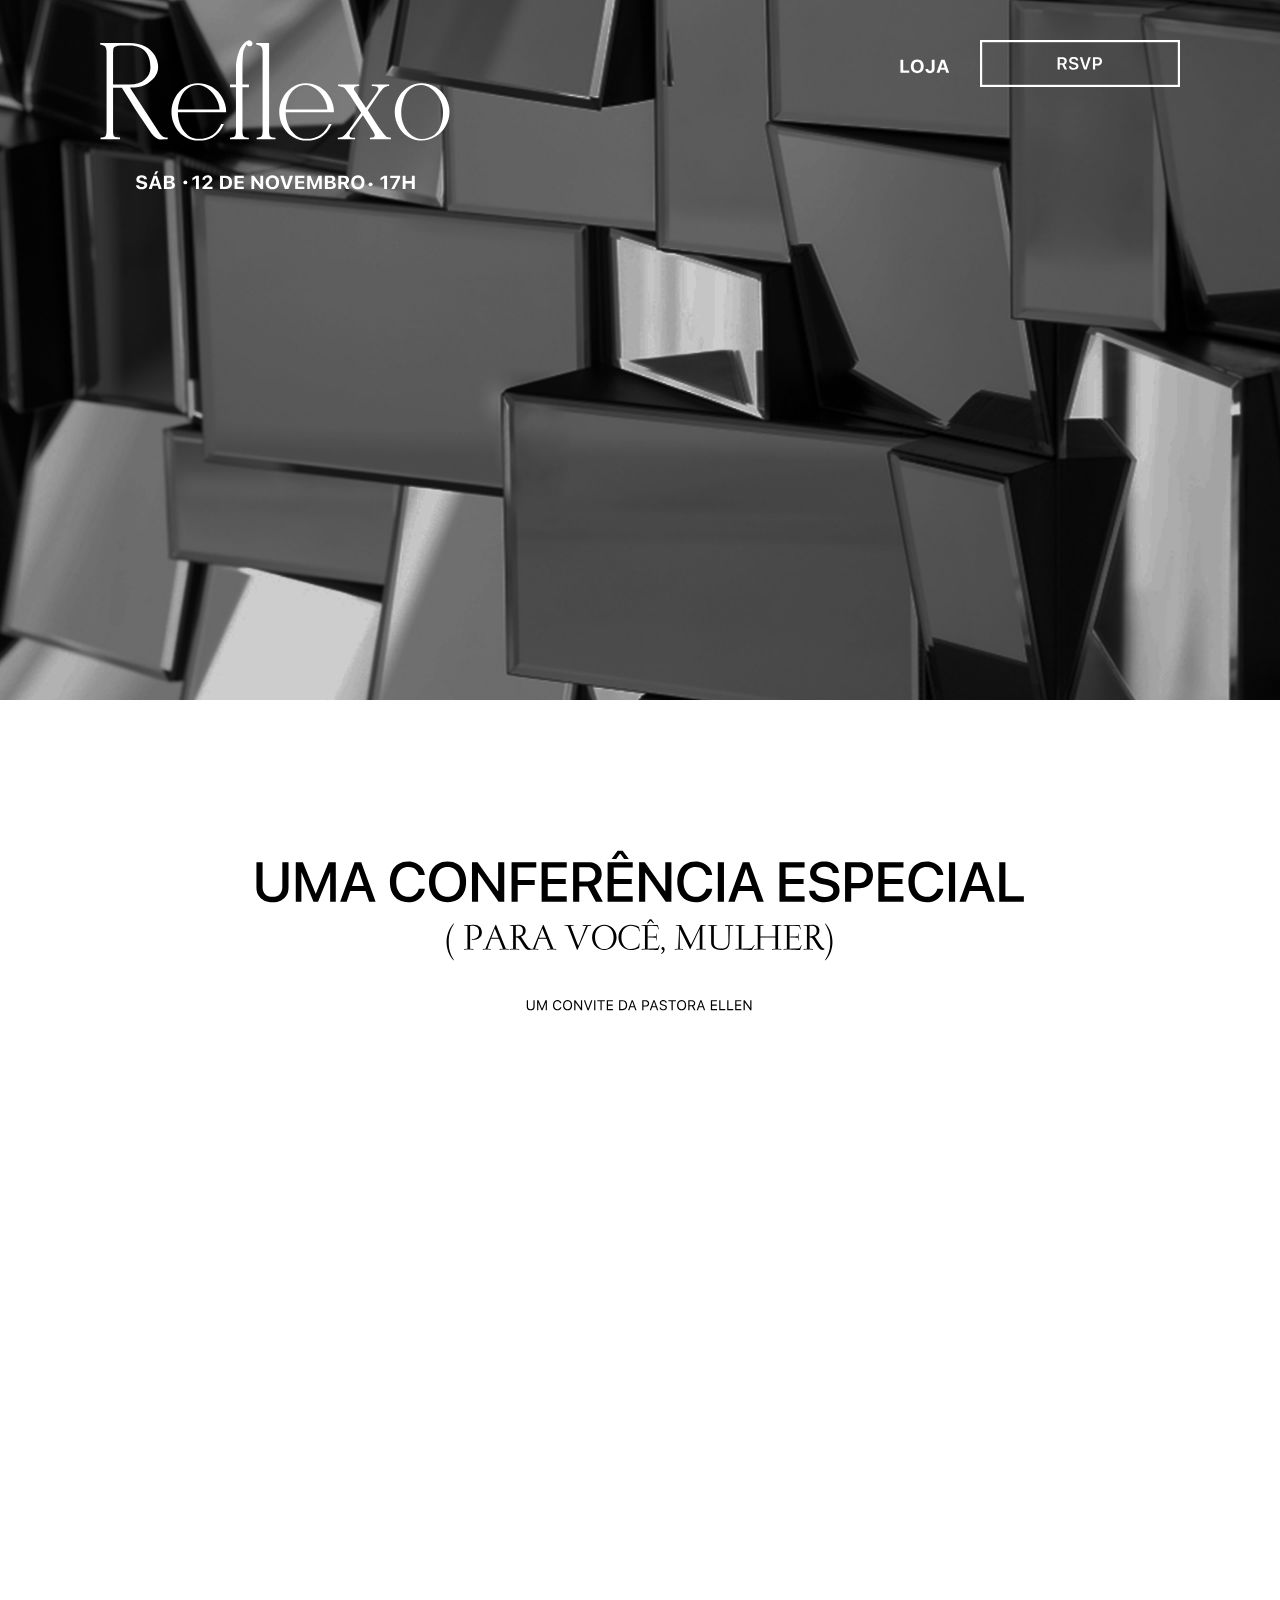
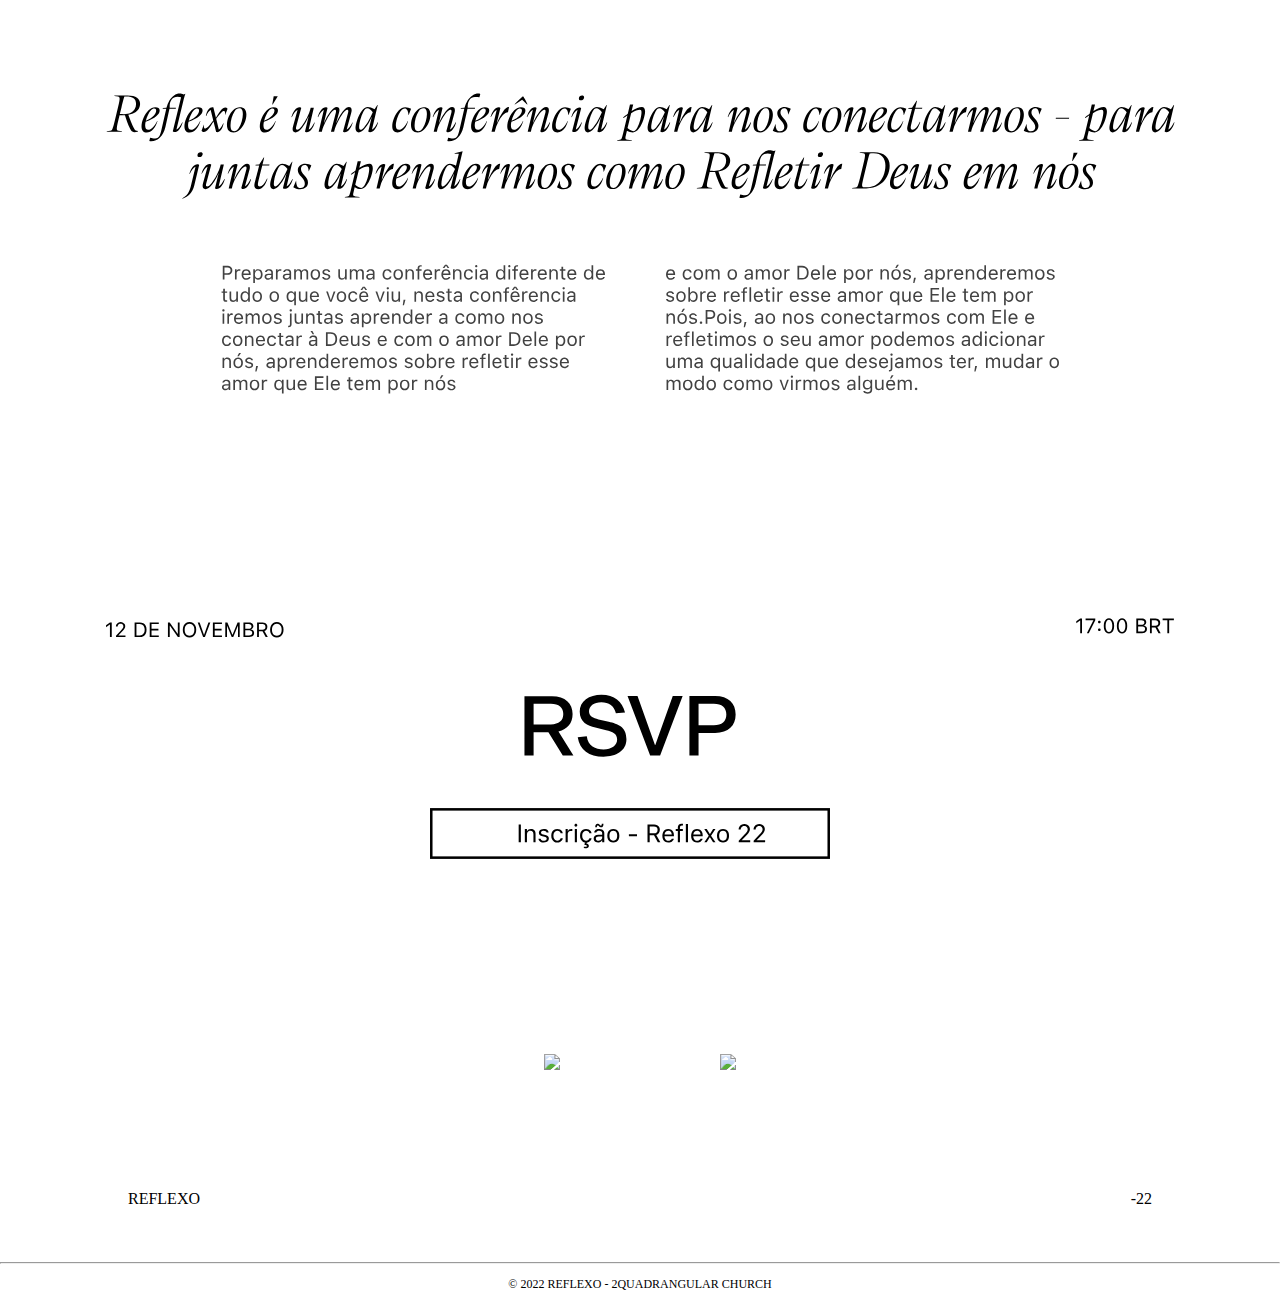
==== reflexo22/index.html @ edd670e5 "Renomeando pasta" ====
<!DOCTYPE html>
<html lang="pt-br">

<head>
    <meta charset="UTF-8">
    <meta name="viewport" content="width=device-width, initial-scale=1.0">
    <title>Reflexo22</title>
    <link rel="stylesheet" href="style.css">
</head>

<body>
    <!-- SESSÃO 01 OK -->
    <section id="s01">
        <header class="flexB">
            <article class="flexC">
                <img id="titulo" src="assets/svg/texto.svg">
                <img id="data" src="assets/svg/data.svg">
            </article>
            <article>
                <a href="loja/loja.html"><img id="loja" src="assets/svg/loja.svg" width="50px"></a>
                <a href="#s03"><img src="assets/svg/botao.svg" width="200px" class="cursor-p"></a>
            </article>
        </header>
    </section>
    <!-- SESSÃO 02 OK -->
    <section id="s02" class="flexC">
        <article class="flexC">
            <img id="headVideo" src="assets/svg/headVideo.svg">
        </article>
        <!-- video -->
        <div class="center">
            <iframe 
            width="1070" 
            height="602" 
            src="https://www.youtube.com/embed/hem-kgBiIlg" 
            title="REFLECT22   VIDEO CHAMADA" 
            frameborder="0" 
            allow="accelerometer; autoplay; clipboard-write; encrypted-media; gyroscope; picture-in-picture" 
            allowfullscreen>
        </iframe>
        </div>
        <div>
            <img id="texto01" src="assets/textos/texto.svg">
        </div>
        <div id="colum2">
            <section class="colunas">
                <img class="textoColunas" src="assets/textos/coluna01.svg">
            </section>
            <section class="colunas">
                <img class="textoColunas" src="assets/textos/coluna02.svg">
            </section>
        </div>
    </section>
    <!-- SESSÃO 03 -->
    <section id="s03">
        <header class="flexC">
            <div id="convite">
            </div>
            <a
                href="https://mpago.la/1cmX4yR"><img
                    id="botaoI" src="assets/svg/inscricao.svg"></a>
        </header>
    </section>
    <!-- SESSÃO 04 OK -->
    <section id="s04">
        <article class="flexR1">
            <div>
                <img class="coluna" src="https://imgcloud.com.br/share/iod2SJeLFEVVkoC1">
            </div>
            <div>
                <img class="coluna" src="https://imgcloud.com.br/share/ppwT40REATofYVZv">
            </div>
        </article>
        <footer class="flex p1010">
            <P>REFLEXO</P>
            <P>-22</P>
        </footer>
    </section>
    <!-- FOOTER OK -->
    <footer>
        <hr>
        <div class="p5pxtop">© 2022 REFLEXO - 2QUADRANGULAR CHURCH</div>
    </footer>
</body>

</html>
---- reflexo22/style.css ----
.texto05{
    width: 350px;
}
.white{
    color: white;
}
.flexB{
    display: flex;
    justify-content: space-between;
}
.flexC{
    align-items: center;
    display: flex;
    flex-direction: column;
}
.cursor-p{
    cursor: pointer;
}
.center{
    display: flex;
    justify-content: center;
}
.p5pxtop{
    padding-BOTTOM: 10px;
    padding-top: 5px;
    font-size: 12px;
    text-align: center;
}
.flexR{
    display: flex;
    justify-content: center;
    flex-wrap: wrap;
}
.flexR1{
    display: flex;
    justify-content: center;
}
.p1010{
    padding-right: 10vw;
    padding-left: 10vw;
}
/* SESSÃO 04 */
.coluna{
    width: 400px;
    padding: 80px;
    padding-top: 190px;
}
.flex{
    display: flex;
    justify-content: space-between;
}
.textoColunas{
    height: 130px;
}
#convite{
    background-image: url("assets/svg/convite.svg");
    margin: auto;
    -webkit-background-size: cover;
    -moz-background-size: cover;
    -o-background-size: cover;
    background-size: cover;
}

/* SESSÃO 01 */
#s01{
    height: 700px;
    background-image: url('assets/images/back.png');
    -webkit-background-size: cover;
    -moz-background-size: cover;
    background-size: cover;
    -o-background-size: cover;
    padding-left: 100px;
    padding-right: 100px;
}
/* SESSÃO 02 */
#s02{
    padding-top: 150px;
    padding-bottom: 150px;
    display: flex;
    justify-content: center;
}
#s02 article {  
    align-items: center;
    padding-bottom: 30px;
}
#texto01{
    width: 1069px;
}
#headVideo{
    width: 60vw;
    padding: auto auto;
}
#loja{
    padding-bottom: 12.5px;
    padding-right: 2vw;
}
#titulo{
    width: 350px;
}
#data{
    width: 280px;
    text-align: center;
    padding-top: 30px;
}
#texto01{
    text-align: center;
    padding-top: 50px;
}
#colum2{
    display: flex;
    justify-content: center;
}
#colum2 .colunas{
    padding: 30px;
    padding-top: 60px;
}
#convite{
    align-items: center;
    padding-top: 60px;
    padding-bottom: 130px;
}
#convite img{
    padding-bottom: 50px;
}
#hr{
    border: 1.2px solid black;
}
#botaoI{
    padding-right: 20px;
    width: 400px;
}
/* SESSÃO 03 */
#convite{
    width:1069px
}
body{
    background-color: rgb(255, 255, 255);
    padding: 0 0 0 0!important;
    margin: 0 0 0 0 !important;
}
header{
    padding-top: 40px;
}
footer{
    text-align: center;
    padding-top: 20px;
    padding-bottom: 10px;
}

/* MOBILE */
@media only screen and (max-width: 600px){
    /* SESSÃO 01 */
    #s01{
        height: 530px;
    }
    #titulo{
        width: 250px;
    }
    #data{
        width: 180px;
    }
    .flexB{
        flex-direction: column;
        justify-content: space-between;
    }
    #s01 .flexB{
        height: 450px;
        padding-bottom: 40px;
    }
    .flexB article{
        text-align: center;
    }
    .cursor-p{
        width: 100%;
    }
    /* FIM SESSÃO 01 */
    /* SESSÃO 02 */
    #s02{
        padding-top: 70px;  
        padding-bottom: 0px;
    }
    #headVideo{
        width: 85VW;
    }
    .flexC{
        justify-content: center ;
    }
    iframe{
        width: 100%;
        height: 250px;
    }
    #texto01 img{
        width: 90%;
        padding-bottom: 20px;
    }
    #colum2{
        flex-direction: column;
    }
    .colunas img{
        margin-right: 50px;
        margin-left: 50px;
        align-items: center;
    }
    .textoColunas{
        height: 100px;
        padding-left: 20px;
        padding-right: 20px;
    }
    #colum2 .colunas{
        padding: 20px;
        padding-top: 0px;
    }
    #texto01{
        width: 80vw;
        padding: 10vw;
    }
    /* FIM SESSÃO 02 */
    /* SESSÃO 03 */
    #convite{
        padding-top: 10px !important;
        padding: 5vw;
        width: 90vw;
    }
    #botaoI{
        width: 80vw;
        padding-left: 10vw;
        padding-right: 10vw;
        padding-top: 3vh;
    }
    /* SESSÃO 04 */
    #metade{
        width: 50%;
    }
    .coluna{
        width: 45vw;
        padding-left: 2.5vw;
        padding-right: 2.5vw;
        padding-top: 50px;
    }
    #convite{
    background-image: url("assets/svg/conviteMobile.svg") !important;
    background-repeat: no-repeat; 
    background-position: center;     
    -moz-background-size: cover;
    -o-background-size: cover;
    background-size: cover;
    height:50px;
    width:90vw;
    }
}
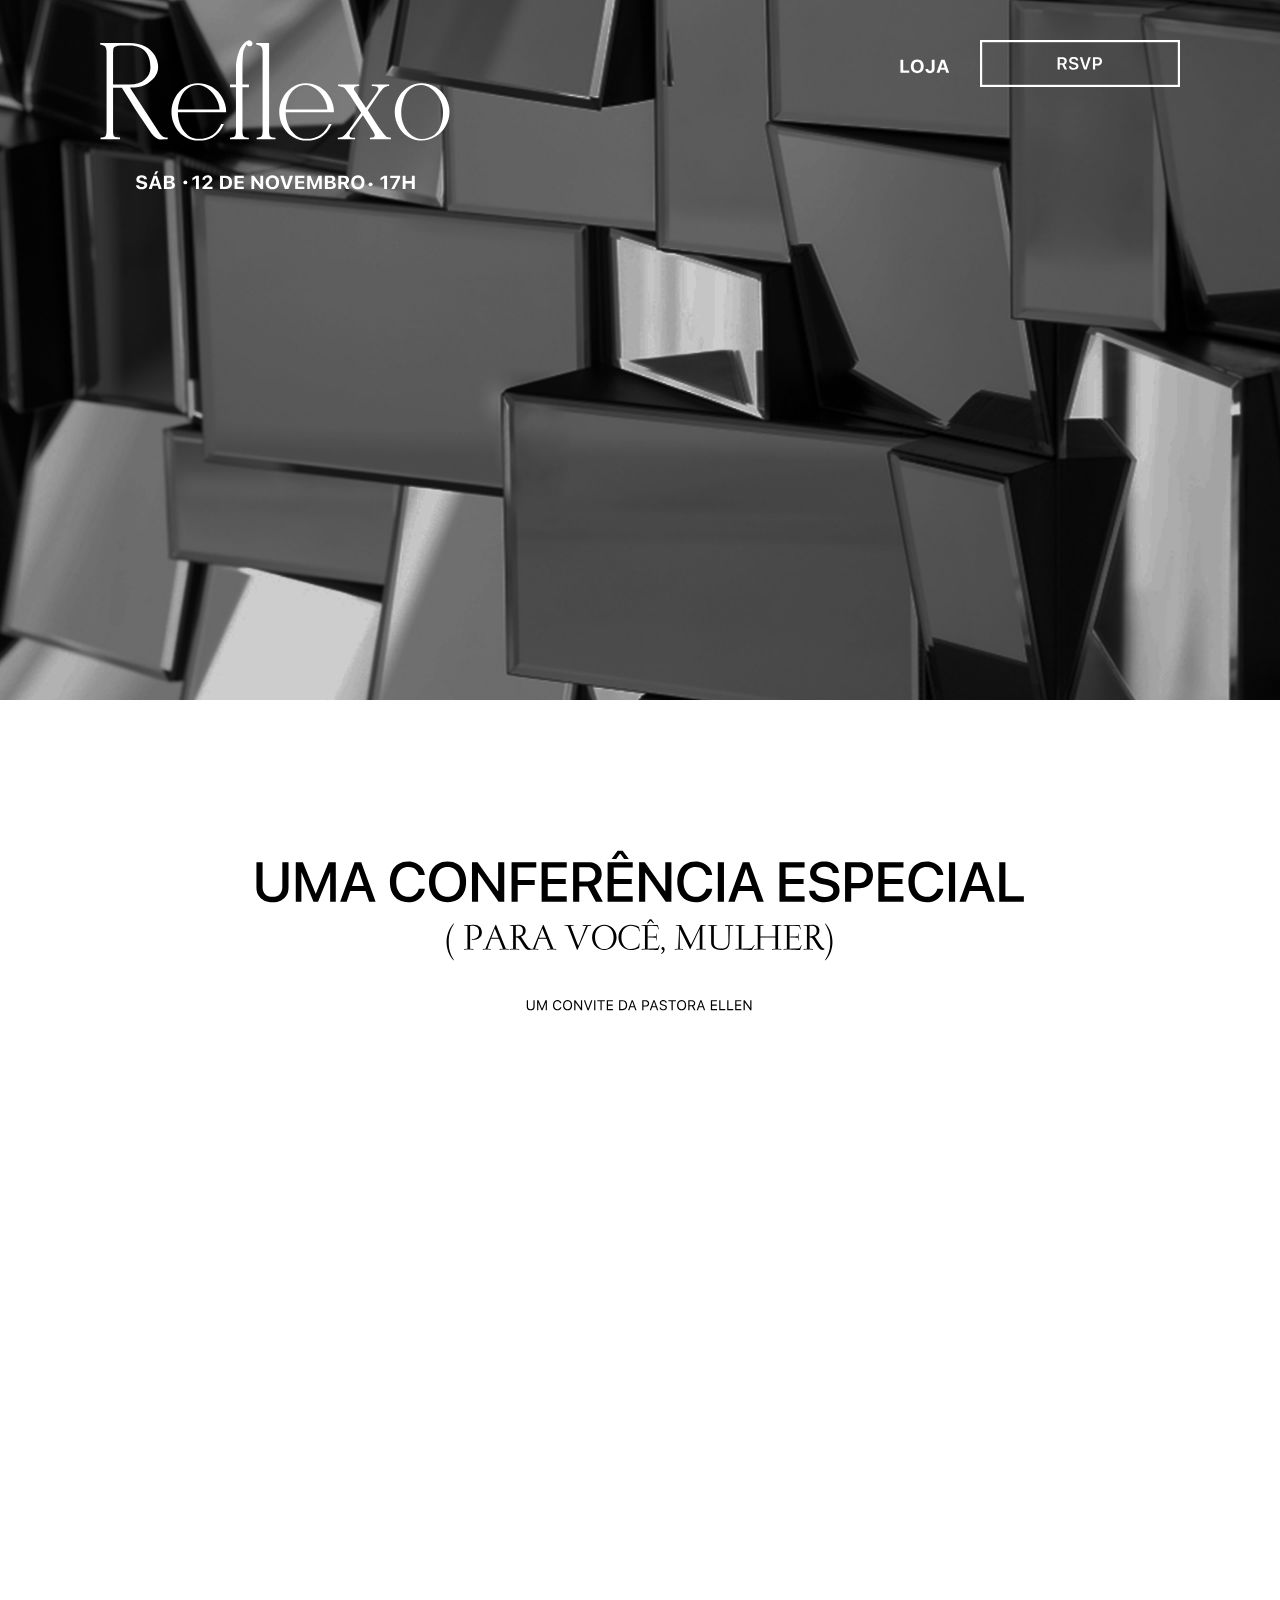
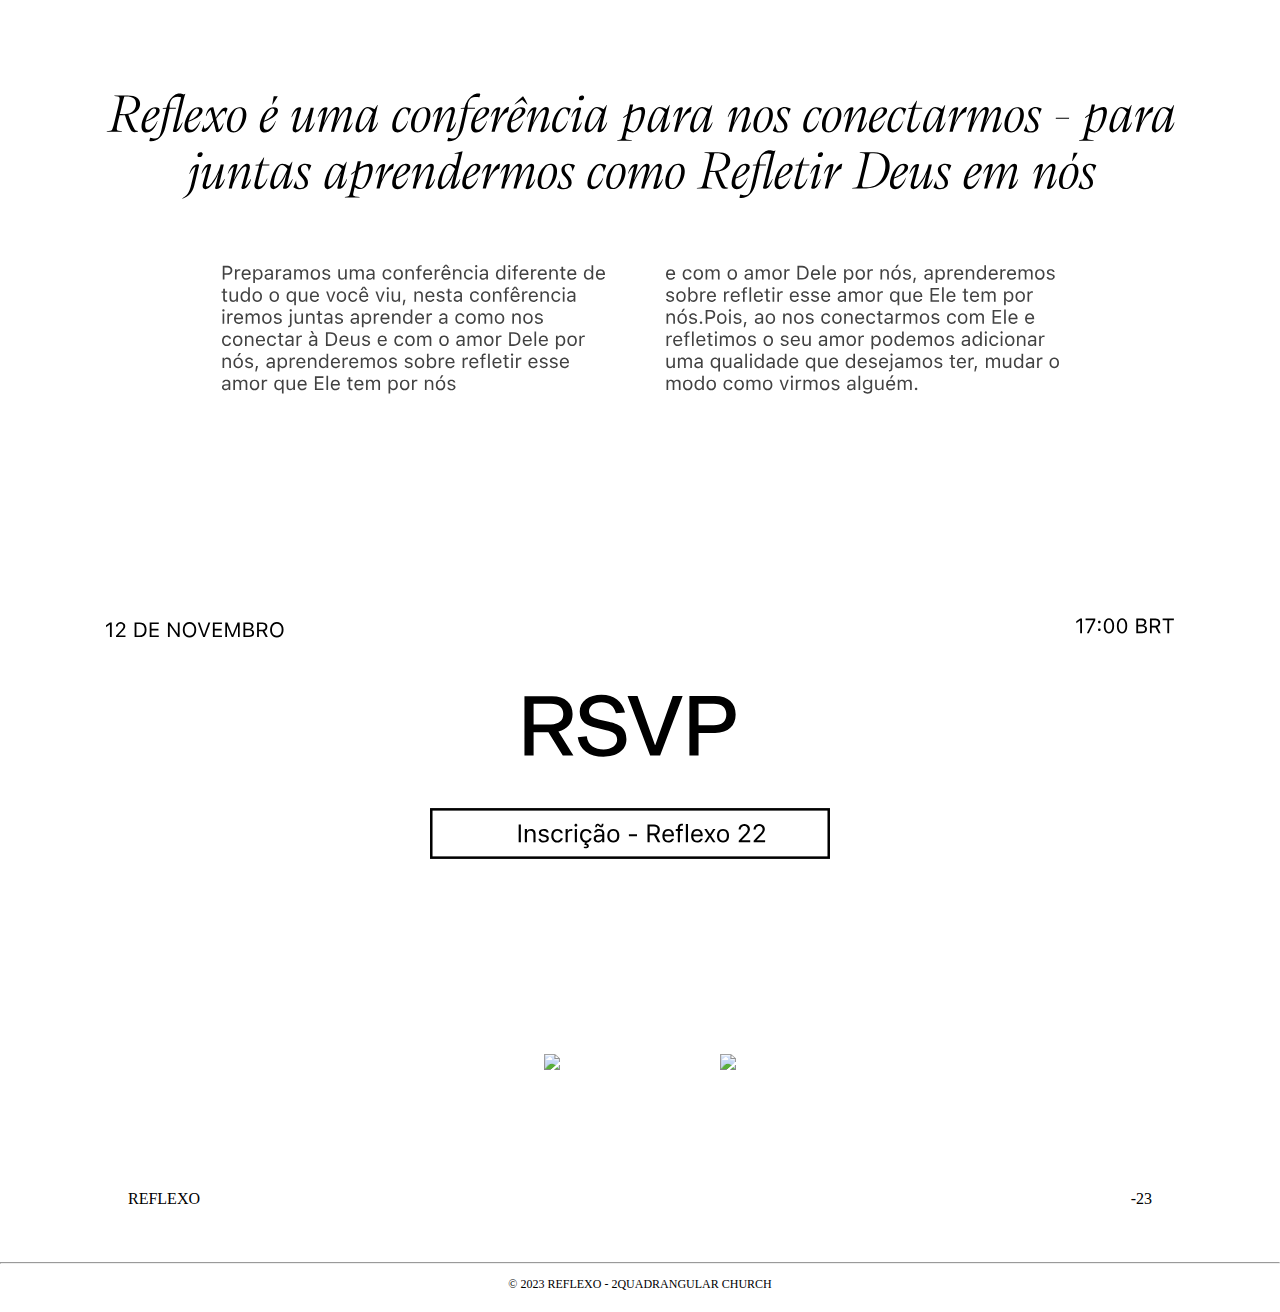
==== commit f850fc12: "Mudando ano do evento" ====
--- a/reflexo22/index.html
+++ b/reflexo22/index.html
@@ -4,7 +4,7 @@
 <head>
     <meta charset="UTF-8">
     <meta name="viewport" content="width=device-width, initial-scale=1.0">
-    <title>Reflexo22</title>
+    <title>Reflexo23</title>
     <link rel="stylesheet" href="style.css">
 </head>
 
@@ -73,13 +73,13 @@
         </article>
         <footer class="flex p1010">
             <P>REFLEXO</P>
-            <P>-22</P>
+            <P>-23</P>
         </footer>
     </section>
     <!-- FOOTER OK -->
     <footer>
         <hr>
-        <div class="p5pxtop">© 2022 REFLEXO - 2QUADRANGULAR CHURCH</div>
+        <div class="p5pxtop">© 2023 REFLEXO - 2QUADRANGULAR CHURCH</div>
     </footer>
 </body>
 
